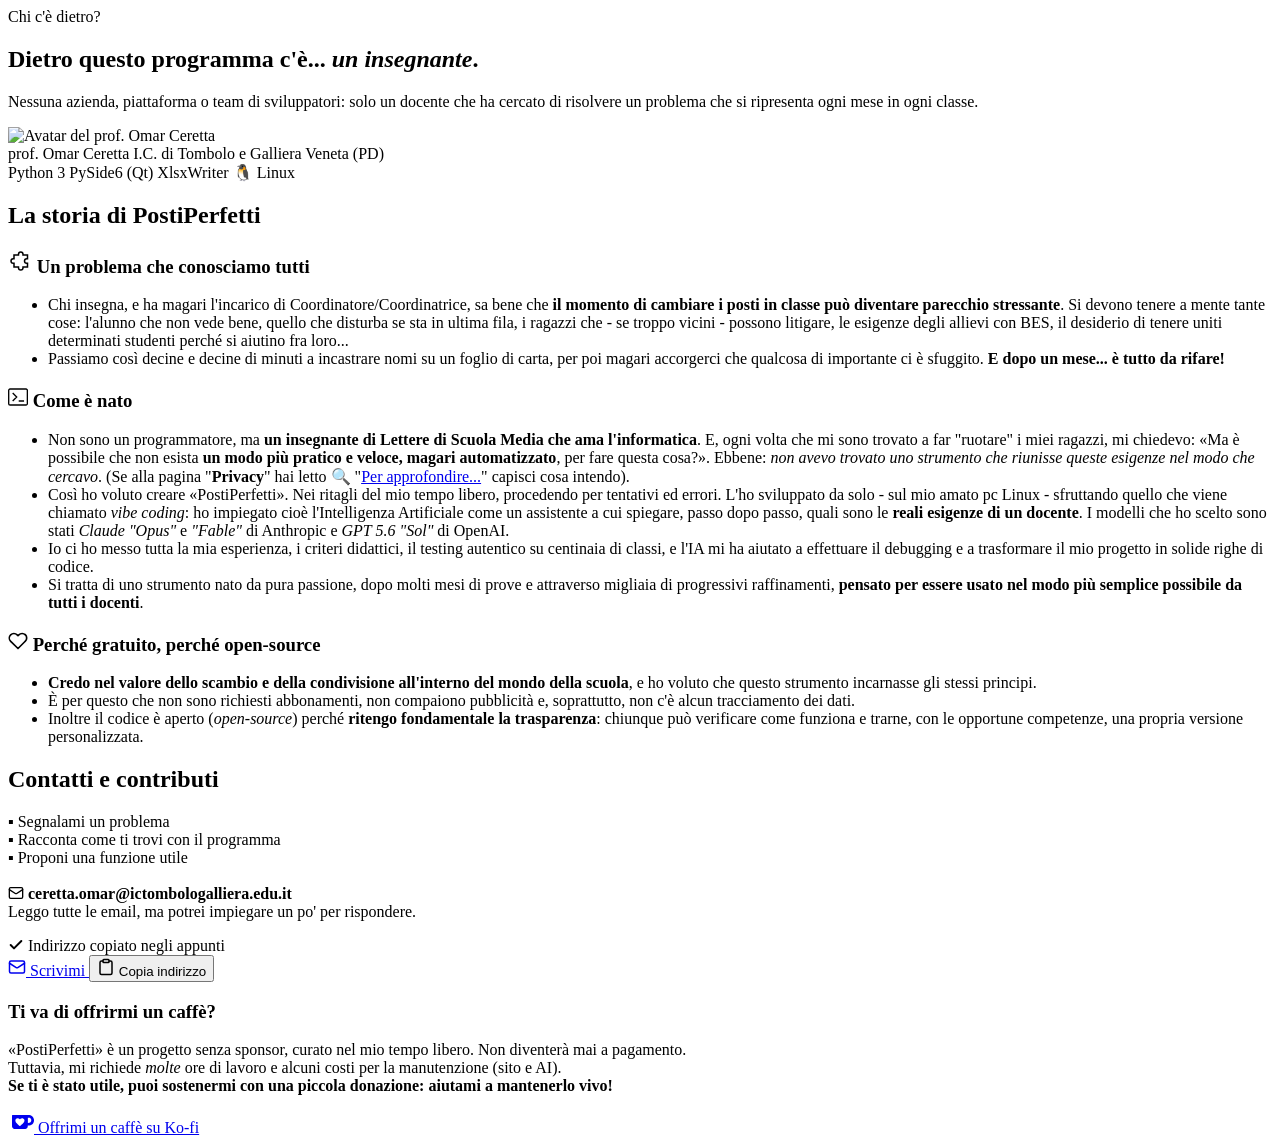
==== src/autore.html @ 8bfaaee1 "Add files via upload" ====
<!DOCTYPE html>
<!-- =============================================================================
     PostiPerfetti — PAGINA "AUTORE" (autore.html)
     ============================================================================ -->
<html lang="it">
<head>

<!-- COMPONENT:HEAD -->

<!-- Dati strutturati (JSON-LD): identificano l'autore come Persona e collegano
     i suoi profili pubblici (GitHub, Ko-fi). Non si vede a schermo. -->
<script type="application/ld+json">
{
  "@context": "https://schema.org",
  "@type": "Person",
  "name": "Omar Ceretta",
  "url": "https://postiperfetti.it/autore.html",
  "jobTitle": "Insegnante",
  "sameAs": [
    "https://github.com/Omar-Ceretta",
    "https://ko-fi.com/omarceretta"
  ]
}
</script>

</head>

<body>

  <!-- COMPONENT:HEADER -->

  <main id="contenuto-principale">

    <section class="caratteristiche">
      <div class="contenitore">

        <span class="occhiello">Chi c'è dietro?</span>
        <h1 class="sezione-titolo">Dietro questo programma c'è... <i>un insegnante</i>.</h1>
        <p class="sezione-intro">
          Nessuna azienda, piattaforma o team di sviluppatori: solo un
          docente che ha cercato di risolvere un
          problema che si ripresenta ogni mese in ogni classe.
        </p>

        <div class="autore-firma">
          <img class="autore-avatar" src="img/avatar.png" decoding="async"
               alt="Avatar del prof. Omar Ceretta" width="970" height="970">
          <div class="autore-firma-testo">
            <span class="autore-nome">prof. Omar Ceretta</span>
            <span class="autore-scuola">I.C. di Tombolo e Galliera Veneta (PD)</span>
          </div>
        </div>

        <div class="autore-stack">
          <span class="arredo">Python 3</span>
          <span class="arredo">PySide6 (Qt)</span>
          <span class="arredo">XlsxWriter</span>
          <span class="arredo">🐧 Linux</span>
        </div>

        <h2 class="sr-only">La storia di PostiPerfetti</h2>

        <article class="card autore-card">

          <h3 class="titolo-sezione-icona">
            <span class="titolo-sezione-svg">
              <svg version="1.1" xmlns="http://www.w3.org/2000/svg" xmlns:xlink="http://www.w3.org/1999/xlink" viewBox="0 0 24 24" enable-background="new 0 0 32 32" xml:space="preserve" width="24" height="24" aria-hidden="true" focusable="false"><path fill="none" stroke="currentColor" stroke-width="1.5" stroke-miterlimit="10" d="M18.751 14.251c-1.275 0 -2.251 -0.975 -2.251 -2.251s0.975 -2.251 2.251 -2.251h0.751V6H15v-0.751c0 -1.275 -0.975 -2.251 -2.251 -2.251s-2.249 0.976 -2.249 2.252V6H6v3.751h-0.751c-1.275 0 -2.249 0.975 -2.249 2.249s0.975 2.251 2.251 2.251H6V18h4.5v0.751c0 1.275 0.975 2.251 2.251 2.251s2.251 -0.975 2.251 -2.251V18h4.5v-3.751z"/></svg>
            </span>
            Un problema che conosciamo tutti
          </h3>
          <ul class="lista-autore">
            <li>Chi insegna, e ha magari l'incarico di Coordinatore/Coordinatrice, sa bene che <b>il momento di cambiare i posti in classe può diventare parecchio stressante</b>. Si devono tenere a mente tante cose: l'alunno che non vede bene, quello che disturba se sta in ultima fila, i ragazzi che - se troppo vicini - possono litigare, le esigenze degli allievi con BES, il desiderio di tenere uniti determinati studenti perché si aiutino fra loro...</li>
            <li>Passiamo così decine e decine di minuti a incastrare nomi su un foglio di carta, per poi magari accorgerci che qualcosa di importante ci è sfuggito. <b>E dopo un mese... è tutto da rifare!</b></li>
          </ul>
          </article>

        <article class="card autore-card">
          <h3 class="titolo-sezione-icona">
            <span class="titolo-sezione-svg">
              <svg width="20px" height="20px" viewBox="0 0 0.375 0.375" fill="none" xmlns="http://www.w3.org/2000/svg" aria-hidden="true" focusable="false"><path d="m0.088 0.113 0.075 0.075 -0.075 0.075m0.113 0h0.1m-0.263 -0.225h0.3a0.025 0.025 0 0 1 0.025 0.025v0.25a0.025 0.025 0 0 1 -0.025 0.025h-0.3a0.025 0.025 0 0 1 -0.025 -0.025v-0.25a0.025 0.025 0 0 1 0.025 -0.025Z" stroke="currentColor" stroke-width="0.025"/></svg>
            </span>
            Come è nato
          </h3>
          <ul class="lista-autore">
            <li>Non sono un programmatore, ma <b>un insegnante di Lettere di Scuola Media che ama l'informatica</b>. E, ogni volta che mi sono trovato a far "ruotare" i miei ragazzi, mi chiedevo: «Ma è possibile che non esista <b>un modo più pratico e veloce, magari automatizzato</b>, per fare questa cosa?». Ebbene: <i>non avevo trovato uno strumento che riunisse queste esigenze nel modo che cercavo</i>. (Se alla pagina "<b>Privacy</b>" hai letto 🔍 "<a class="link-testo" href="privacy.html#approfondimento-privacy">Per approfondire...</a>" capisci cosa intendo).</li>
            <li>Così ho voluto creare «PostiPerfetti». Nei ritagli del mio tempo libero, procedendo per tentativi ed errori. L'ho sviluppato da solo - sul mio amato pc Linux - sfruttando quello che viene chiamato <i>vibe coding</i>: ho impiegato cioè l'Intelligenza Artificiale come un assistente a cui spiegare, passo dopo passo, quali sono le <b>reali esigenze di un docente</b>. I modelli che ho scelto sono stati <i>Claude "Opus"</i> e <i>"Fable"</i> di Anthropic e <i>GPT 5.6 "Sol"</i> di OpenAI.</li>
            <li>Io ci ho messo tutta la mia esperienza, i criteri didattici, il testing autentico su centinaia di classi, e l'IA mi ha aiutato a effettuare il debugging e a trasformare il mio progetto in solide righe di codice.</li>
            <li>Si tratta di uno strumento nato da pura passione, dopo molti mesi di prove e attraverso migliaia di progressivi raffinamenti, <b>pensato per essere usato nel modo più semplice possibile da tutti i docenti</b>.</li>
          </ul>
          </article>

        <article class="card autore-card">
          <h3 class="titolo-sezione-icona">
            <span class="titolo-sezione-svg">
              <svg width="20" height="20" viewBox="0 0 24 24" fill="none" stroke="currentColor" stroke-width="2" stroke-linecap="round" stroke-linejoin="round" aria-hidden="true" focusable="false">
                <path d="M20.8 4.6a5.5 5.5 0 0 0-7.8 0L12 5.6l-1-1a5.5 5.5 0 0 0-7.8 7.8l1 1L12 21l7.8-7.8 1-1a5.5 5.5 0 0 0 0-7.8z"/>
              </svg>
            </span>
            Perché gratuito, perché open-source
          </h3>
          <ul class="lista-autore">
            <li><b>Credo nel valore dello scambio e della condivisione all'interno del mondo della scuola</b>, e ho voluto che questo strumento incarnasse gli stessi principi.</li>
            <li>È per questo che non sono richiesti abbonamenti, non compaiono pubblicità e, soprattutto, non c'è alcun tracciamento dei dati.</li>
            <li>Inoltre il codice è aperto (<i>open-source</i>) perché <b>ritengo fondamentale la trasparenza</b>: chiunque può verificare come funziona e trarne, con le opportune competenze, una propria versione personalizzata.</li>
          </ul>
        </article>

      </div>
    </section>

    <section class="cta">
      <div class="contenitore">
        <div class="cta-pannello cta-pannello--come-card">

          <div class="cta-testo">
            <h2 class="sezione-titolo">Contatti e contributi</h2>

            <p>
                ▪️ Segnalami un problema<br>
                ▪️ Racconta come ti trovi con il programma<br>
                ▪️ Proponi una funzione utile<br><br>
                <svg width="16" height="16" viewBox="0 0 24 24" fill="none" stroke="currentColor" stroke-width="2" stroke-linecap="round" stroke-linejoin="round" aria-hidden="true" style="vertical-align: -2px;" focusable="false"><rect x="2" y="4" width="20" height="16" rx="2"/><path d="m22 7-8.97 5.7a1.94 1.94 0 0 1-2.06 0L2 7"/></svg> <strong id="mail">ceretta.omar@ictombologalliera.edu.it</strong><br>
                Leggo tutte le email, ma potrei impiegare un po' per rispondere.
            </p>

            <div id="copiato" class="copiato" role="status" aria-live="polite" aria-atomic="true">
                <svg width="16" height="16" viewBox="0 0 24 24" fill="none" stroke="currentColor" stroke-width="3" stroke-linecap="round" stroke-linejoin="round" aria-hidden="true" style="vertical-align: -2px;" focusable="false"><path d="M20 6 9 17l-5-5"/></svg>
                <span class="copiato-testo">Indirizzo copiato negli appunti</span>
            </div>
        </div>

        <div class="cta-bottoni">

            <a
                class="btn btn-primario" target="_blank" rel="noopener noreferrer"
                href="mailto:ceretta.omar@ictombologalliera.edu.it?subject=PostiPerfetti"
            >
                <svg width="18" height="18" viewBox="0 0 24 24" fill="none" stroke="currentColor" stroke-width="2" stroke-linecap="round" stroke-linejoin="round" aria-hidden="true" focusable="false"><rect x="2" y="4" width="20" height="16" rx="2"/><path d="m22 7-8.97 5.7a1.94 1.94 0 0 1-2.06 0L2 7"/></svg>
                Scrivimi
            </a>

            <button type="button"
                class="btn btn-secondario"
                onclick="copiaEmail()"
            >
                <svg width="18" height="18" viewBox="0 0 24 24" fill="none" stroke="currentColor" stroke-width="2" stroke-linecap="round" stroke-linejoin="round" aria-hidden="true" focusable="false"><rect x="8" y="2" width="8" height="4" rx="1"/><path d="M16 4h2a2 2 0 0 1 2 2v14a2 2 0 0 1-2 2H6a2 2 0 0 1-2-2V6a2 2 0 0 1 2-2h2"/></svg>
                Copia indirizzo
            </button>

        </div>

        </div>
      </div>
    </section>

    <section class="sostegno">
      <div class="contenitore">
        <div class="sostegno-scatola">

          <h3>Ti va di offrirmi un caffè?</h3>

          <p>
            «PostiPerfetti» è un progetto senza sponsor, curato nel mio tempo libero. Non diventerà mai a pagamento.<br>
            Tuttavia, mi richiede <i>molte</i> ore di lavoro e alcuni costi per la manutenzione (sito e AI).<br>
            <strong>Se ti è stato utile, puoi sostenermi con una piccola donazione: aiutami a mantenerlo vivo!</strong>
          </p>

          <div class="sostegno-bottone sostegno-bottone--con-omino">
            <img src="img/omino_autore.svg" class="omino omino-sostegno" alt="">
            <a class="btn btn-primario" href="https://ko-fi.com/omarceretta/" target="_blank" rel="noopener noreferrer">
              <svg width="22" height="22" viewBox="0 0 22 22" role="img" fill="currentColor" xmlns="http://www.w3.org/2000/svg" aria-hidden="true" focusable="false"><path d="M21.891 8.202c-0.709 -3.745 -4.454 -4.21 -4.454 -4.21H0.663c-0.554 0 -0.622 0.732 -0.622 0.732s-0.075 6.714 -0.02 10.837c0.15 2.222 2.37 2.449 2.37 2.449s7.578 -0.021 10.969 -0.045c2.235 -0.39 2.459 -2.352 2.436 -3.423 3.989 0.22 6.803 -2.595 6.095 -6.34m-10.14 3.218c-1.142 1.332 -3.677 3.645 -3.677 3.645s-0.111 0.109 -0.284 0.021c-0.07 -0.052 -0.099 -0.082 -0.099 -0.082 -0.406 -0.404 -3.087 -2.795 -3.698 -3.624 -0.65 -0.885 -0.954 -2.475 -0.083 -3.401 0.872 -0.926 2.755 -0.996 3.999 0.373 0 0 1.435 -1.633 3.179 -0.883s1.679 2.76 0.663 3.952m5.659 0.438c-0.851 0.106 -1.542 0.026 -1.542 0.026V6.677h1.623s1.807 0.505 1.807 2.418c0 1.754 -0.903 2.445 -1.887 2.764"/></svg>
              Offrimi un caffè su Ko-fi
            </a>
          </div>

        </div>
      </div>
    </section>

  </main>

  <!-- COMPONENT:FOOTER -->

</body>
</html>
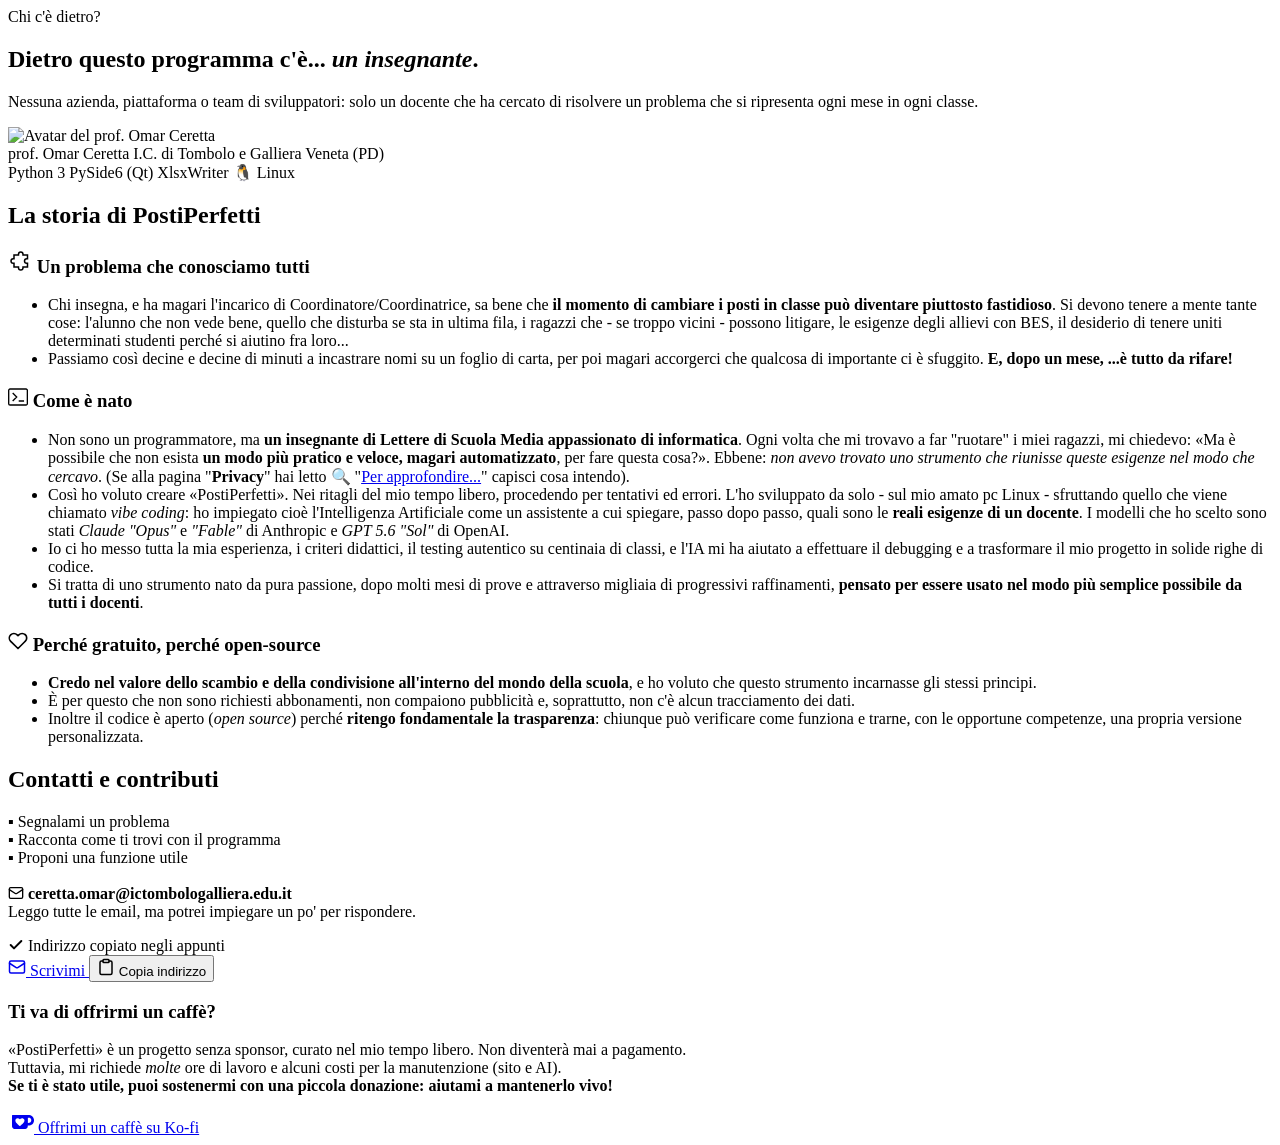
==== commit aec0a1fc: "Add files via upload" ====
--- a/src/autore.html
+++ b/src/autore.html
@@ -69,8 +69,8 @@
             Un problema che conosciamo tutti
           </h3>
           <ul class="lista-autore">
-            <li>Chi insegna, e ha magari l'incarico di Coordinatore/Coordinatrice, sa bene che <b>il momento di cambiare i posti in classe può diventare parecchio stressante</b>. Si devono tenere a mente tante cose: l'alunno che non vede bene, quello che disturba se sta in ultima fila, i ragazzi che - se troppo vicini - possono litigare, le esigenze degli allievi con BES, il desiderio di tenere uniti determinati studenti perché si aiutino fra loro...</li>
-            <li>Passiamo così decine e decine di minuti a incastrare nomi su un foglio di carta, per poi magari accorgerci che qualcosa di importante ci è sfuggito. <b>E dopo un mese... è tutto da rifare!</b></li>
+            <li>Chi insegna, e ha magari l'incarico di Coordinatore/Coordinatrice, sa bene che <b>il momento di cambiare i posti in classe può diventare piuttosto fastidioso</b>. Si devono tenere a mente tante cose: l'alunno che non vede bene, quello che disturba se sta in ultima fila, i ragazzi che - se troppo vicini - possono litigare, le esigenze degli allievi con BES, il desiderio di tenere uniti determinati studenti perché si aiutino fra loro...</li>
+            <li>Passiamo così decine e decine di minuti a incastrare nomi su un foglio di carta, per poi magari accorgerci che qualcosa di importante ci è sfuggito. <b>E, dopo un mese, ...è tutto da rifare!</b></li>
           </ul>
           </article>
 
@@ -82,7 +82,7 @@
             Come è nato
           </h3>
           <ul class="lista-autore">
-            <li>Non sono un programmatore, ma <b>un insegnante di Lettere di Scuola Media che ama l'informatica</b>. E, ogni volta che mi sono trovato a far "ruotare" i miei ragazzi, mi chiedevo: «Ma è possibile che non esista <b>un modo più pratico e veloce, magari automatizzato</b>, per fare questa cosa?». Ebbene: <i>non avevo trovato uno strumento che riunisse queste esigenze nel modo che cercavo</i>. (Se alla pagina "<b>Privacy</b>" hai letto 🔍 "<a class="link-testo" href="privacy.html#approfondimento-privacy">Per approfondire...</a>" capisci cosa intendo).</li>
+            <li>Non sono un programmatore, ma <b>un insegnante di Lettere di Scuola Media appassionato di informatica</b>. Ogni volta che mi trovavo a far "ruotare" i miei ragazzi, mi chiedevo: «Ma è possibile che non esista <b>un modo più pratico e veloce, magari automatizzato</b>, per fare questa cosa?». Ebbene: <i>non avevo trovato uno strumento che riunisse queste esigenze nel modo che cercavo</i>. (Se alla pagina "<b>Privacy</b>" hai letto 🔍 "<a class="link-testo" href="privacy.html#approfondimento-privacy">Per approfondire...</a>" capisci cosa intendo).</li>
             <li>Così ho voluto creare «PostiPerfetti». Nei ritagli del mio tempo libero, procedendo per tentativi ed errori. L'ho sviluppato da solo - sul mio amato pc Linux - sfruttando quello che viene chiamato <i>vibe coding</i>: ho impiegato cioè l'Intelligenza Artificiale come un assistente a cui spiegare, passo dopo passo, quali sono le <b>reali esigenze di un docente</b>. I modelli che ho scelto sono stati <i>Claude "Opus"</i> e <i>"Fable"</i> di Anthropic e <i>GPT 5.6 "Sol"</i> di OpenAI.</li>
             <li>Io ci ho messo tutta la mia esperienza, i criteri didattici, il testing autentico su centinaia di classi, e l'IA mi ha aiutato a effettuare il debugging e a trasformare il mio progetto in solide righe di codice.</li>
             <li>Si tratta di uno strumento nato da pura passione, dopo molti mesi di prove e attraverso migliaia di progressivi raffinamenti, <b>pensato per essere usato nel modo più semplice possibile da tutti i docenti</b>.</li>
@@ -101,7 +101,7 @@
           <ul class="lista-autore">
             <li><b>Credo nel valore dello scambio e della condivisione all'interno del mondo della scuola</b>, e ho voluto che questo strumento incarnasse gli stessi principi.</li>
             <li>È per questo che non sono richiesti abbonamenti, non compaiono pubblicità e, soprattutto, non c'è alcun tracciamento dei dati.</li>
-            <li>Inoltre il codice è aperto (<i>open-source</i>) perché <b>ritengo fondamentale la trasparenza</b>: chiunque può verificare come funziona e trarne, con le opportune competenze, una propria versione personalizzata.</li>
+            <li>Inoltre il codice è aperto (<i>open source</i>) perché <b>ritengo fondamentale la trasparenza</b>: chiunque può verificare come funziona e trarne, con le opportune competenze, una propria versione personalizzata.</li>
           </ul>
         </article>
 
